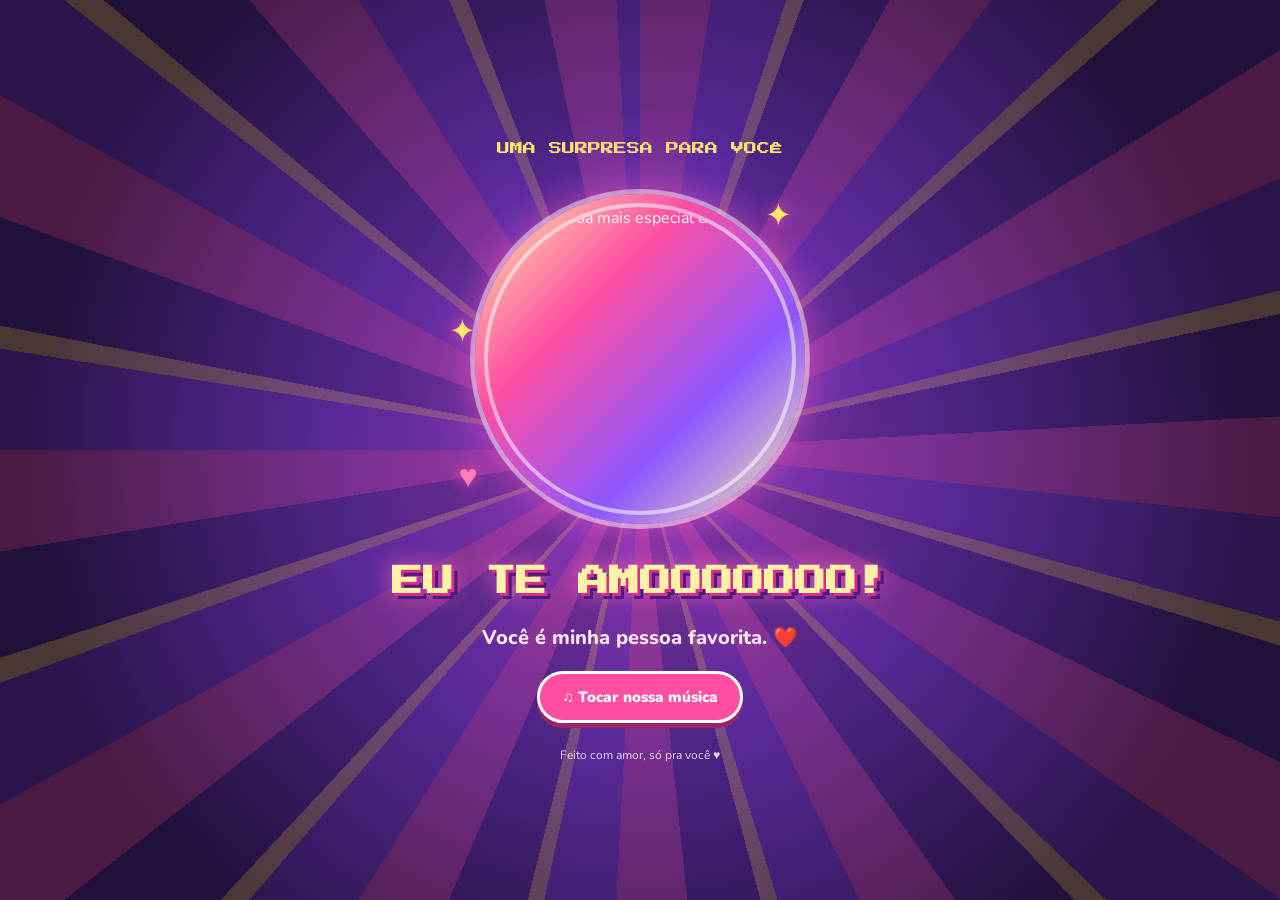
==== final.html @ 19e0638a "Add files via upload" ====
<!DOCTYPE html>
<html lang="pt-BR">
<head>
  <meta charset="UTF-8">
  <meta name="viewport" content="width=device-width, initial-scale=1.0">
  <title>Uma surpresa para você ❤️</title>
  <link rel="stylesheet" href="final.css">
</head>
<body>
  <main class="surprise">
    <div class="burst"></div>

    <p class="eyebrow">UMA SURPRESA PARA VOCÊ</p>

    <div class="photo-stage">
      <div class="photo-frame">
        <img
          src="assets/foto-dela.jpg.jpg"
          alt="A pessoa mais especial do mundo"
          id="herPhoto"
        >
      </div>
      <span class="spark spark-one">✦</span>
      <span class="spark spark-two">♥</span>
      <span class="spark spark-three">✦</span>
    </div>

    <h1 id="loveText">EU TE AMOOOOOOO!</h1>

    <p class="subtitle" id="subtitle">
      Você é minha pessoa favorita. ❤️
    </p>

    <button id="musicButton" type="button">
      ♫ Tocar nossa música
    </button>

    <audio id="loveMusic" loop preload="none">
      <source src="assets/YTDown (mp3cut.net).mp3" type="audio/mpeg">
    </audio>

    <p class="signature">Feito com amor, só pra você ♥</p>
  </main>

  <script src="final.js"></script>
</body>
</html>
---- final.css ----
@import url('https://fonts.googleapis.com/css2?family=Press+Start+2P&family=Nunito:wght@600;800;900&display=swap');

* {
  box-sizing: border-box;
}

:root {
  --pink: #ff4fa3;
  --purple: #7138d8;
  --yellow: #ffe66d;
  --white: #fffafc;
}

body {
  margin: 0;
  min-height: 100vh;
  overflow-x: hidden;
  background: #170d2a;
  color: var(--white);
  font-family: 'Nunito', sans-serif;
}

body::before {
  content: "";
  position: fixed;
  inset: 0;
  z-index: -2;
  background:
    radial-gradient(circle at center,
      #9d39a8 0%,
      #51278b 38%,
      #170d2a 78%);
}

.burst {
  position: fixed;
  inset: -50%;
  z-index: -1;
  pointer-events: none;
  background: repeating-conic-gradient(
    from 0deg,
    #ff4fa3 0deg 9deg,
    #7734cc 9deg 18deg,
    #ffcf58 18deg 20deg,
    #442078 20deg 29deg
  );
  opacity: 0.22;
  animation: burstSpin 45s linear infinite;
}

.surprise {
  min-height: 100vh;
  width: 100%;
  padding: 35px 20px;
  display: flex;
  flex-direction: column;
  align-items: center;
  justify-content: center;
  text-align: center;
}

.eyebrow {
  font-family: 'Press Start 2P', monospace;
  font-size: clamp(9px, 2vw, 13px);
  line-height: 1.9;
  color: var(--yellow);
  margin: 0 0 25px;
  animation: appear 1s both;
}

.photo-stage {
  position: relative;
  width: min(64vw, 330px);
  aspect-ratio: 1;
  margin: 8px auto 30px;
  perspective: 900px;
}

.photo-frame {
  position: absolute;
  inset: 0;
  padding: 9px;
  border-radius: 50%;
  overflow: hidden;
  background: linear-gradient(
    135deg,
    #fff3a6,
    #ff4fa3,
    #8e57ff,
    #fff3a6
  );
  box-shadow:
    0 0 0 5px #fff7,
    0 0 35px #ff4fa399,
    0 0 85px #a75aff77;

  animation: batmanEntrance 2.8s cubic-bezier(.15,.8,.2,1) both;
}



.photo-frame img {
  display: block;
  width: 100%;
  height: 100%;
  border-radius: 50%;
  object-fit: cover;
  object-position: center 35%;
  border: 4px solid #fff8;
}





.spark {
  position: absolute;
  z-index: 2;
  color: var(--yellow);
  font-size: 32px;
  text-shadow: 0 0 15px #ff4fa3;
  animation: twinkle 1.5s ease-in-out infinite alternate;
}

.spark-one {
  top: 0;
  right: 4%;
}

.spark-two {
  bottom: 8%;
  left: -5%;
  color: #ff7dbd;
  animation-delay: .4s;
}

.spark-three {
  top: 35%;
  left: -8%;
  animation-delay: .8s;
}

h1 {
  max-width: 100%;
  margin: 0;
  font-family: 'Press Start 2P', monospace;
  font-size: clamp(16px, 4.2vw, 31px);
  line-height: 1.8;
  color: #fff1a6;
  text-shadow:
    3px 3px 0 #d82e8b,
    6px 6px 0 #4c1b7d,
    0 0 25px #ff65bc;
  opacity: 0;
  transform: scale(.6) rotate(-4deg);
  animation: loveReveal .9s 2.3s cubic-bezier(.2,1.6,.4,1) forwards;
}

.subtitle {
  margin: 14px 0 20px;
  font-size: clamp(15px, 3vw, 20px);
  font-weight: 800;
  color: #ffe6f3;
  opacity: 0;
  animation: appear 1s 3s forwards;
}

#musicButton {
  border: 3px solid white;
  border-radius: 999px;
  padding: 13px 22px;
  background: var(--pink);
  color: white;
  font-family: 'Nunito', sans-serif;
  font-size: 15px;
  font-weight: 900;
  cursor: pointer;
  box-shadow: 0 5px 0 #9e2466;
  transition: transform .2s, background .2s;
}

#musicButton:hover {
  transform: translateY(-3px) scale(1.04);
  background: #ff76ba;
}

#musicButton:active {
  transform: translateY(2px);
  box-shadow: 0 2px 0 #9e2466;
}

.signature {
  margin: 24px 0 0;
  font-size: 12px;
  color: #e9d5ff;
  opacity: 0;
  animation: appear 1s 3.3s forwards;
}

@keyframes batmanEntrance {
  0% {
    opacity: 0;
    transform: rotate(0deg) scale(.04);
    filter: brightness(3) saturate(2);
  }
  20% {
    opacity: 1;
  }
  70% {
    transform: rotate(900deg) scale(1.12);
    filter: brightness(1.5) saturate(1.5);
  }
  100% {
    opacity: 1;
    transform: rotate(1080deg) scale(1);
    filter: none;
  }
}

@keyframes loveReveal {
  to {
    opacity: 1;
    transform: scale(1) rotate(0);
  }
}

@keyframes burstSpin {
  to {
    transform: rotate(360deg);
  }
}

@keyframes twinkle {
  from {
    transform: scale(.75) rotate(-10deg);
    opacity: .65;
  }
  to {
    transform: scale(1.2) rotate(12deg);
    opacity: 1;
  }
}

@keyframes appear {
  from {
    opacity: 0;
    transform: translateY(12px);
  }
  to {
    opacity: 1;
    transform: translateY(0);
  }
}

@media (max-width: 480px) {
  .surprise {
    padding: 25px 16px;
  }

  .photo-stage {
    width: min(72vw, 290px);
  }
}

@media (prefers-reduced-motion: reduce) {
  .burst {
    animation: none;
  }

  .photo-frame {
    animation: appear 1s both;
  }

  h1, .subtitle, .signature {
    animation-delay: 0s;
  }
}
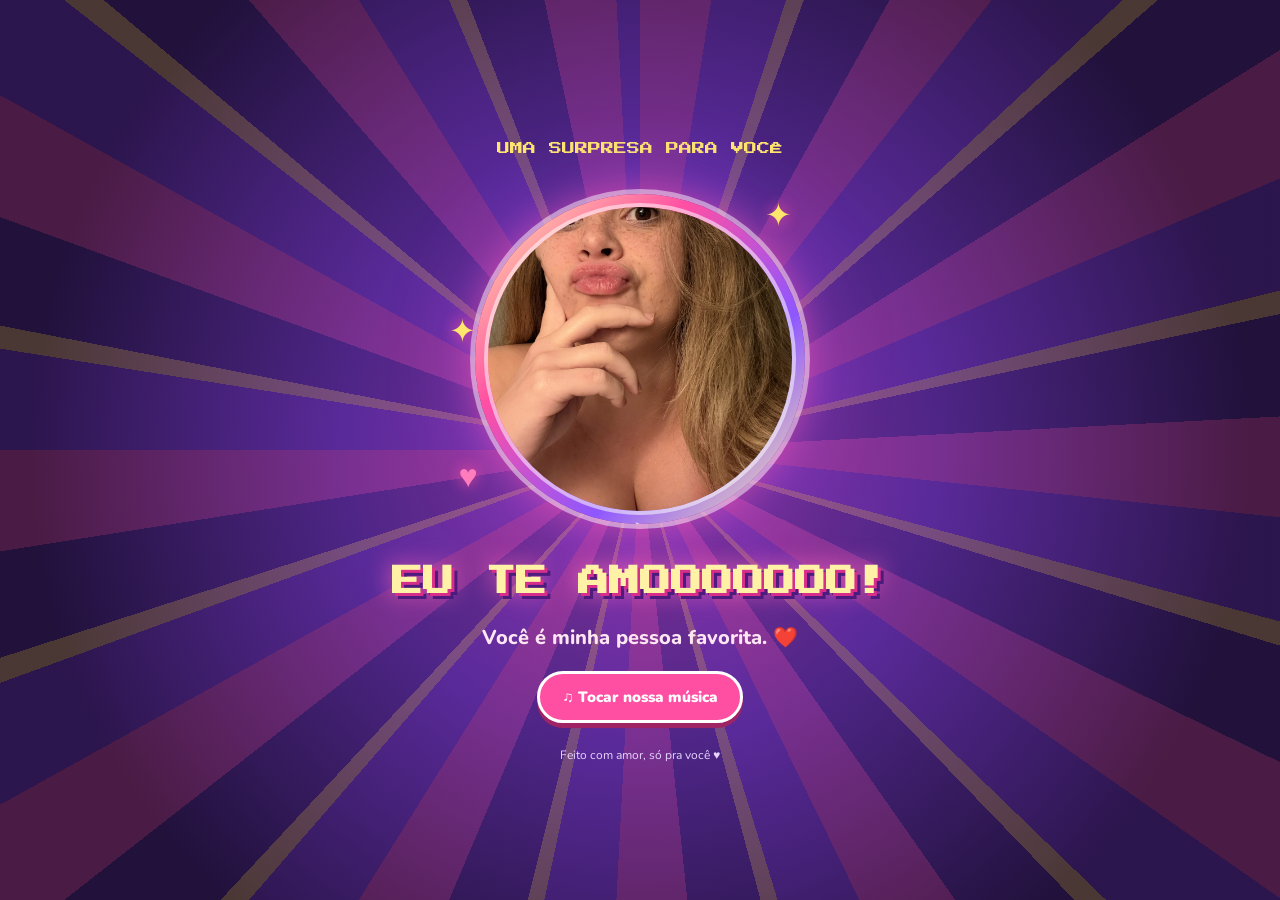
==== commit f9f2f8ad: "Add files via upload" ====
--- a/final.html
+++ b/final.html
@@ -16,9 +16,12 @@
     <div class="photo-stage">
       <div class="photo-frame">
         <img
-          src="assets/foto-dela.jpg.jpg"
-          alt="A pessoa mais especial do mundo"
-          id="herPhoto"
+  src="https://diego-fellipe.github.io/dicupa/assets/foto-dela.jpg"
+  alt="A pessoa mais especial do mundo"
+  id="herPhoto"
+  
+>
+
         >
       </div>
       <span class="spark spark-one">✦</span>
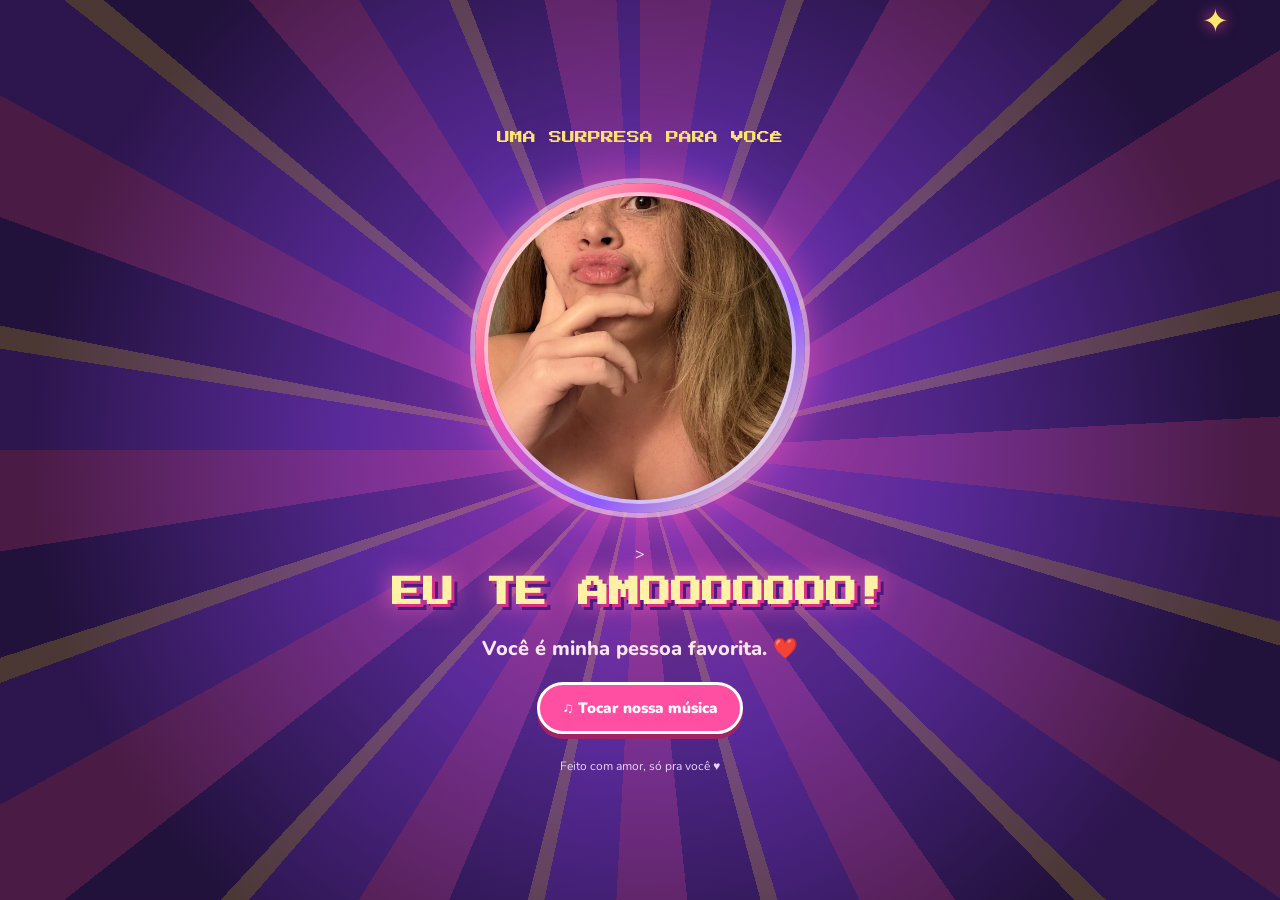
==== commit 8e59ff0b: "Add files via upload" ====
--- a/final.html
+++ b/final.html
@@ -13,15 +13,15 @@
 
     <p class="eyebrow">UMA SURPRESA PARA VOCÊ</p>
 
-    <div class="photo-stage">
-      <div class="photo-frame">
-        <img
-  src="https://diego-fellipe.github.io/dicupa/assets/foto-dela.jpg"
-  alt="A pessoa mais especial do mundo"
-  id="herPhoto"
-  
->
-
+<div class="photo-stage">
+  <div class="photo-frame">
+    <img
+      src="https://diego-fellipe.github.io/dicupa/assets/foto-dela.jpg"
+      alt="A pessoa mais especial do mundo"
+      id="herPhoto"
+    >
+  </div>
+</div>
         >
       </div>
       <span class="spark spark-one">✦</span>
